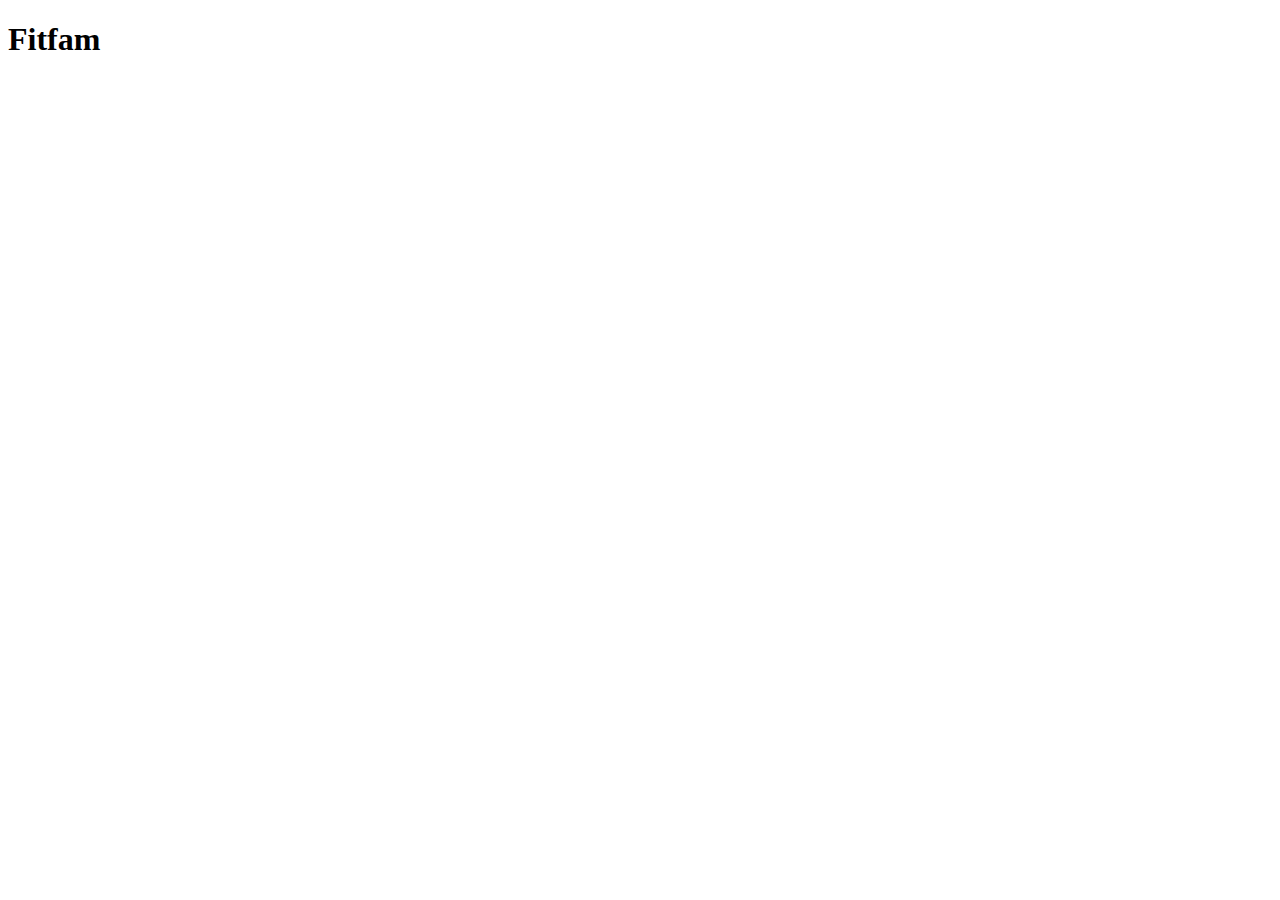
==== html/index.html @ f8bcf269 "Jag har skapat alla filer jag tror jag kommer behöva för projektet." ====
<!DOCTYPE html>
<html lang="en">
<head>
    <meta charset="UTF-8">
    <meta name="viewport" content="width=device-width, initial-scale=1.0">
    <title>Fitfam</title>
</head>
<body>
    <Header>
        <h1>
            Fitfam
        </h1>
        
    </Header>
</body>
</html>
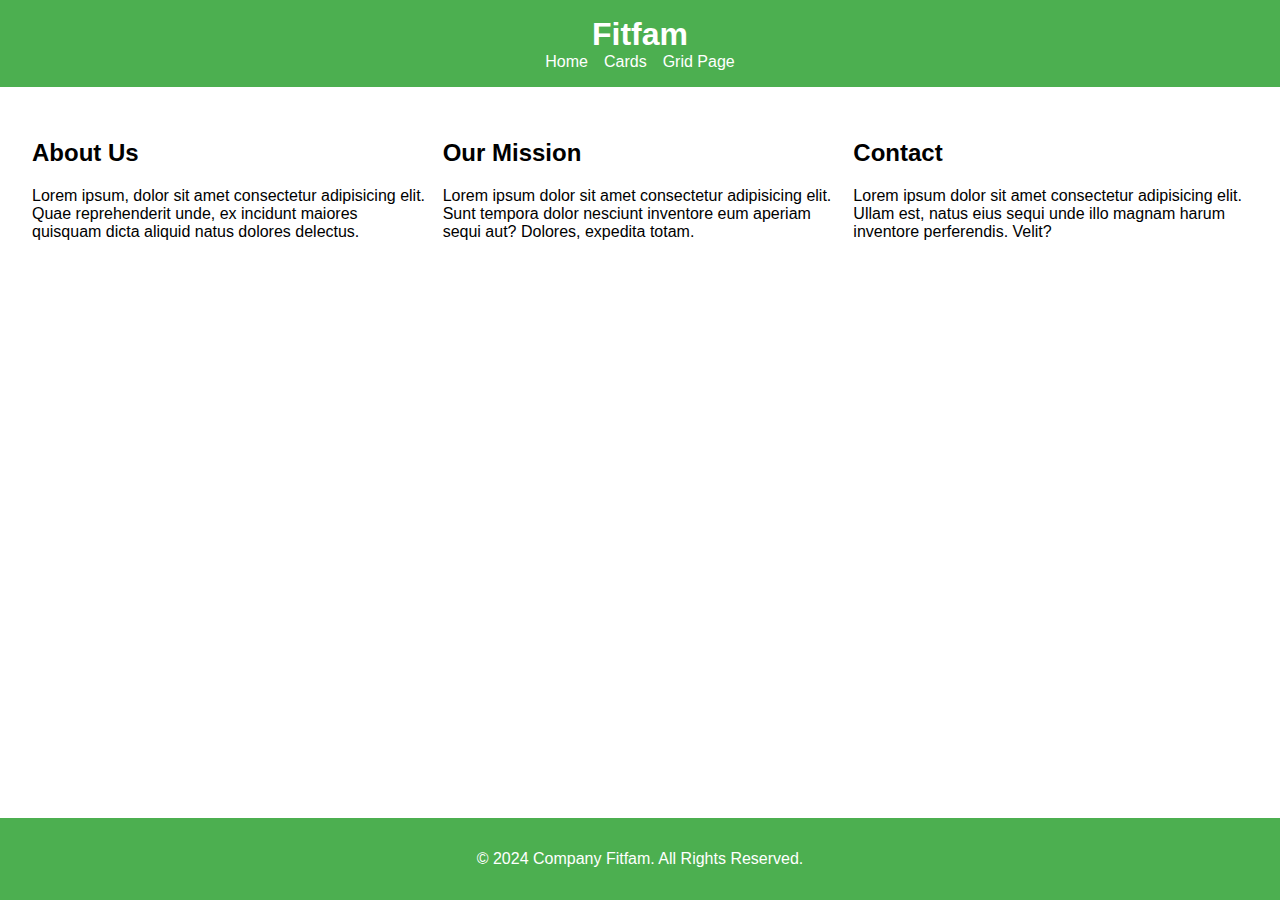
==== commit e53ad714: "Idag har jag skapat index sidan med HTML och CSS. Den kanske ska finjusteras något men tror den är g" ====
--- a/html/index.html
+++ b/html/index.html
@@ -4,13 +4,35 @@
     <meta charset="UTF-8">
     <meta name="viewport" content="width=device-width, initial-scale=1.0">
     <title>Fitfam</title>
+    <link rel="stylesheet" href="../css/index.css">
 </head>
 <body>
-    <Header>
-        <h1>
-            Fitfam
-        </h1>
-        
-    </Header>
+    <header>
+        <h1>Fitfam</h1>
+        <nav>
+            <ul>
+                <li><a href="index.html">Home</a></li>
+                <li><a href="cards.html">Cards</a></li>
+                <li><a href="third-page.html">Grid Page</a></li>
+            </ul>
+        </nav>
+    </header>
+    <main class="landing-grid">
+        <section class="text">
+            <h2>About Us</h2>
+            <p>Lorem ipsum, dolor sit amet consectetur adipisicing elit. Quae reprehenderit unde, ex incidunt maiores quisquam dicta aliquid natus dolores delectus.</p>
+        </section>
+        <section class="text">
+            <h2>Our Mission</h2>
+            <p>Lorem ipsum dolor sit amet consectetur adipisicing elit. Sunt tempora dolor nesciunt inventore eum aperiam sequi aut? Dolores, expedita totam.</p>
+        </section>
+        <section class="text">
+            <h2>Contact</h2>
+            <p>Lorem ipsum dolor sit amet consectetur adipisicing elit. Ullam est, natus eius sequi unde illo magnam harum inventore perferendis. Velit?</p>
+        </section>
+    </main>
+    <footer>
+        <p>&copy; 2024 Company Fitfam. All Rights Reserved.</p>
+    </footer>
 </body>
 </html>--- a/css/index.css
+++ b/css/index.css
@@ -0,0 +1,89 @@
+body {
+    font-family: Arial, sans-serif;
+    margin: 0;
+    padding: 0;
+    box-sizing: border-box;
+    grid-template-areas:
+    "text image";
+}
+
+header {
+    background: #4CAF50;
+    color: #fff;
+    padding: 1em 0;
+    text-align: center;
+}
+
+header h1 {
+    margin: 0;
+}
+
+nav ul {
+    list-style: none;
+    margin: 0;
+    padding: 0;
+    display: flex;
+    justify-content: center;
+    gap: 1em;
+}
+
+nav a {
+    color: white;
+    text-decoration: none;
+}
+
+footer {
+    width: 100%;
+    position:absolute;
+    bottom: 0;
+    background: #4CAF50;
+    color: #fff;
+    text-align: center;
+    padding: 1em 0;
+    margin-top: 2em;
+}
+
+.landing-grid {
+    display: grid;
+    grid-template-columns: repeat(3, 1fr);
+    gap: 1em;
+    padding: 2em;
+    background-image:url(Fitfam\images\premium_photo-1670505062582-fdaa83c23c9e.avif);
+}
+
+.cards-container {
+    display: flex;
+    gap: 1em;
+    justify-content: center;
+    flex-wrap: wrap;
+    padding: 2em;
+}
+
+.card {
+    background: #f4f4f4;
+    border: 1px solid #ddd;
+    border-radius: 5px;
+    padding: 1em;
+    width: 250px;
+    text-align: center;
+}
+
+.card img {
+    max-width: 100%;
+    border-radius: 50%;
+    
+}
+
+.grid-page {
+    display: grid;
+    grid-template-columns: repeat(2, 1fr);
+    gap: 1em;
+    padding: 2em;
+}
+
+.service {
+    background: #f4f4f4;
+    border: 1px solid #ddd;
+    padding: 1em;
+    text-align: center;
+}
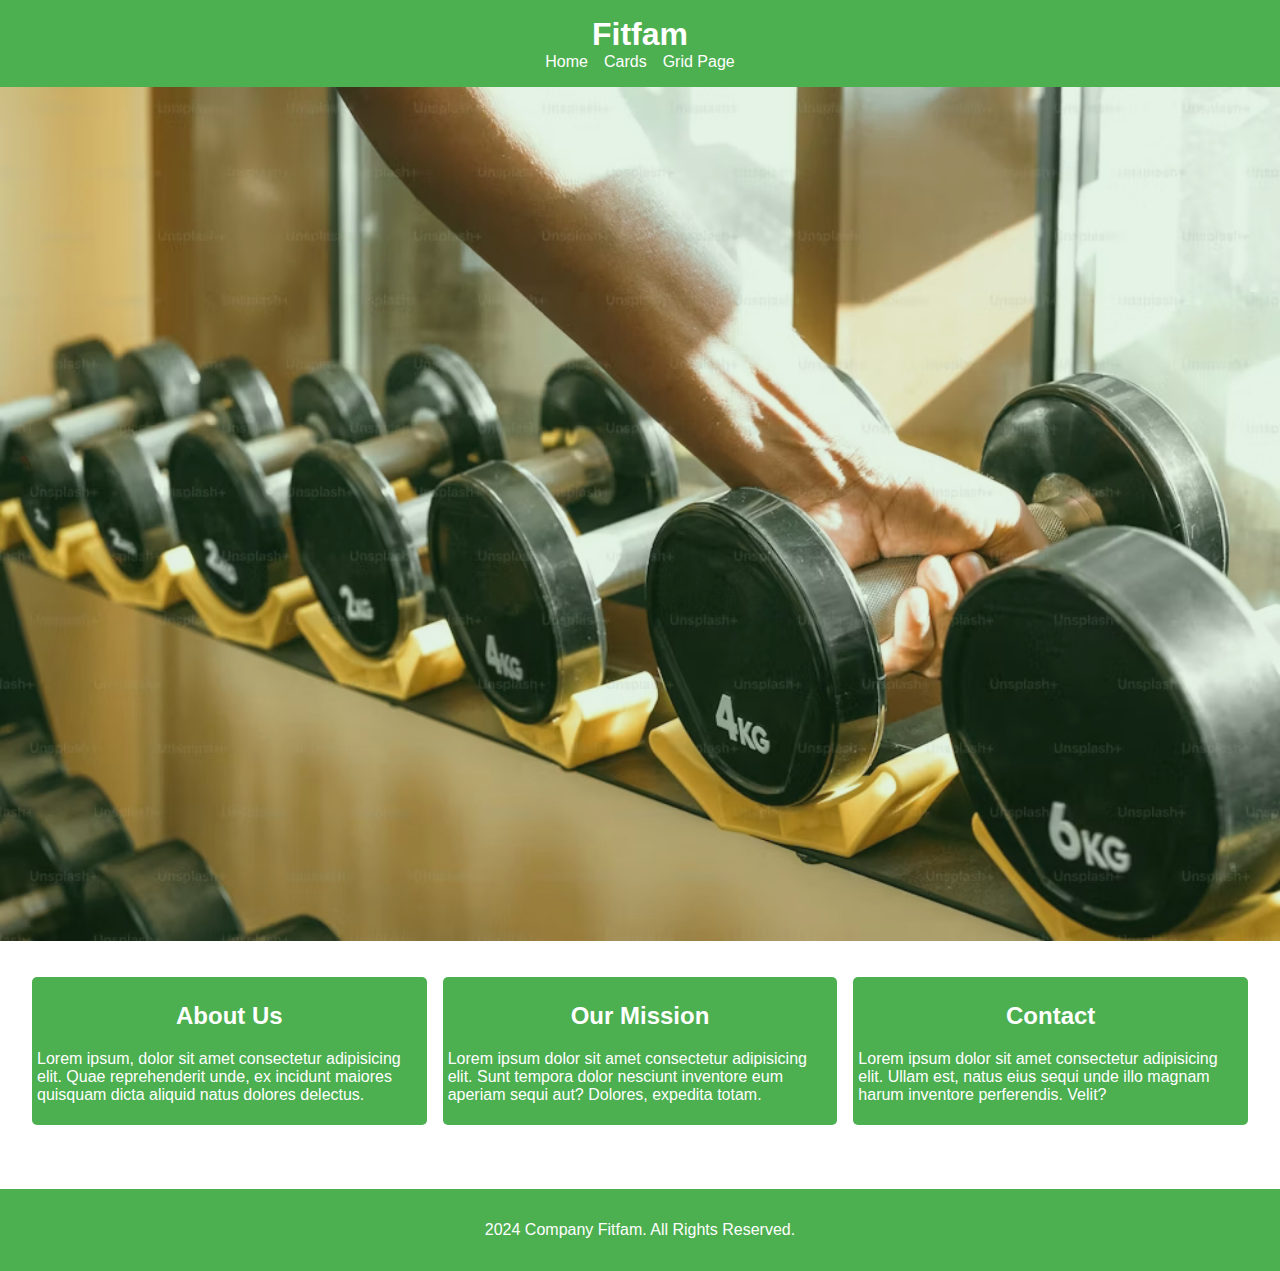
==== commit 8d115a83: "Jag har feinpillat lite och lagt till en till sida" ====
--- a/html/index.html
+++ b/html/index.html
@@ -17,6 +17,9 @@
             </ul>
         </nav>
     </header>
+    <div>
+            <img src="../images/premium_photo-1670505062582-fdaa83c23c9e.png" alt="Cool pic with muscle">
+    </div>
     <main class="landing-grid">
         <section class="text">
             <h2>About Us</h2>
@@ -32,7 +35,7 @@
         </section>
     </main>
     <footer>
-        <p>&copy; 2024 Company Fitfam. All Rights Reserved.</p>
+        <p> 2024 Company Fitfam. All Rights Reserved.</p>
     </footer>
 </body>
 </html>--- a/css/index.css
+++ b/css/index.css
@@ -18,6 +18,10 @@
     margin: 0;
 }
 
+img {
+    width: 100%;
+}
+
 nav ul {
     list-style: none;
     margin: 0;
@@ -34,7 +38,7 @@
 
 footer {
     width: 100%;
-    position:absolute;
+    position:static;
     bottom: 0;
     background: #4CAF50;
     color: #fff;
@@ -48,42 +52,15 @@
     grid-template-columns: repeat(3, 1fr);
     gap: 1em;
     padding: 2em;
-    background-image:url(Fitfam\images\premium_photo-1670505062582-fdaa83c23c9e.avif);
 }
 
-.cards-container {
-    display: flex;
-    gap: 1em;
-    justify-content: center;
-    flex-wrap: wrap;
-    padding: 2em;
-}
-
-.card {
-    background: #f4f4f4;
-    border: 1px solid #ddd;
-    border-radius: 5px;
-    padding: 1em;
-    width: 250px;
+.landing-grid h2 {
     text-align: center;
 }
 
-.card img {
-    max-width: 100%;
-    border-radius: 50%;
-    
+.text {
+    background-color: #4CAF50;
+    padding: 5px 5px;
+    border-radius: 5px;
+    color: white;
 }
-
-.grid-page {
-    display: grid;
-    grid-template-columns: repeat(2, 1fr);
-    gap: 1em;
-    padding: 2em;
-}
-
-.service {
-    background: #f4f4f4;
-    border: 1px solid #ddd;
-    padding: 1em;
-    text-align: center;
-}
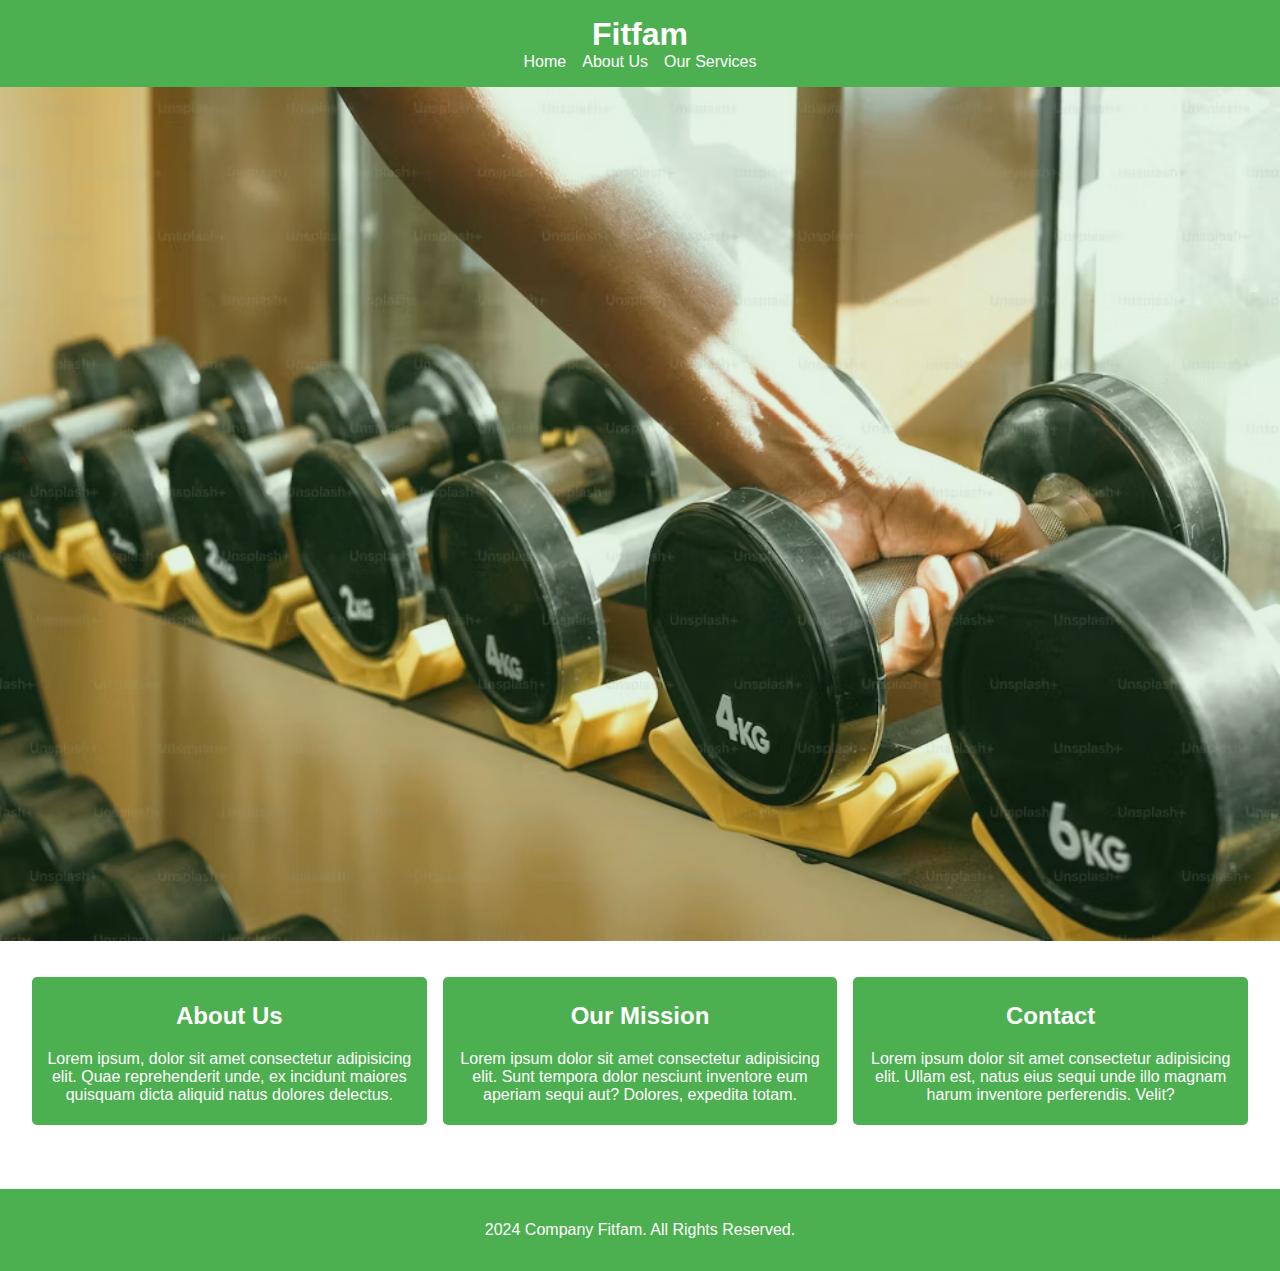
==== commit 2fbde06a: "Nu är hela projektet färdigt. Jag har lag till en tredje sida samt fixat alla detaljer som saknades" ====
--- a/html/index.html
+++ b/html/index.html
@@ -12,8 +12,8 @@
         <nav>
             <ul>
                 <li><a href="index.html">Home</a></li>
-                <li><a href="cards.html">Cards</a></li>
-                <li><a href="third-page.html">Grid Page</a></li>
+                <li><a href="cards.html">About Us</a></li>
+                <li><a href="3.html">Our Services</a></li>
             </ul>
         </nav>
     </header>
--- a/css/index.css
+++ b/css/index.css
@@ -63,4 +63,5 @@
     padding: 5px 5px;
     border-radius: 5px;
     color: white;
+    text-align: center;
 }
